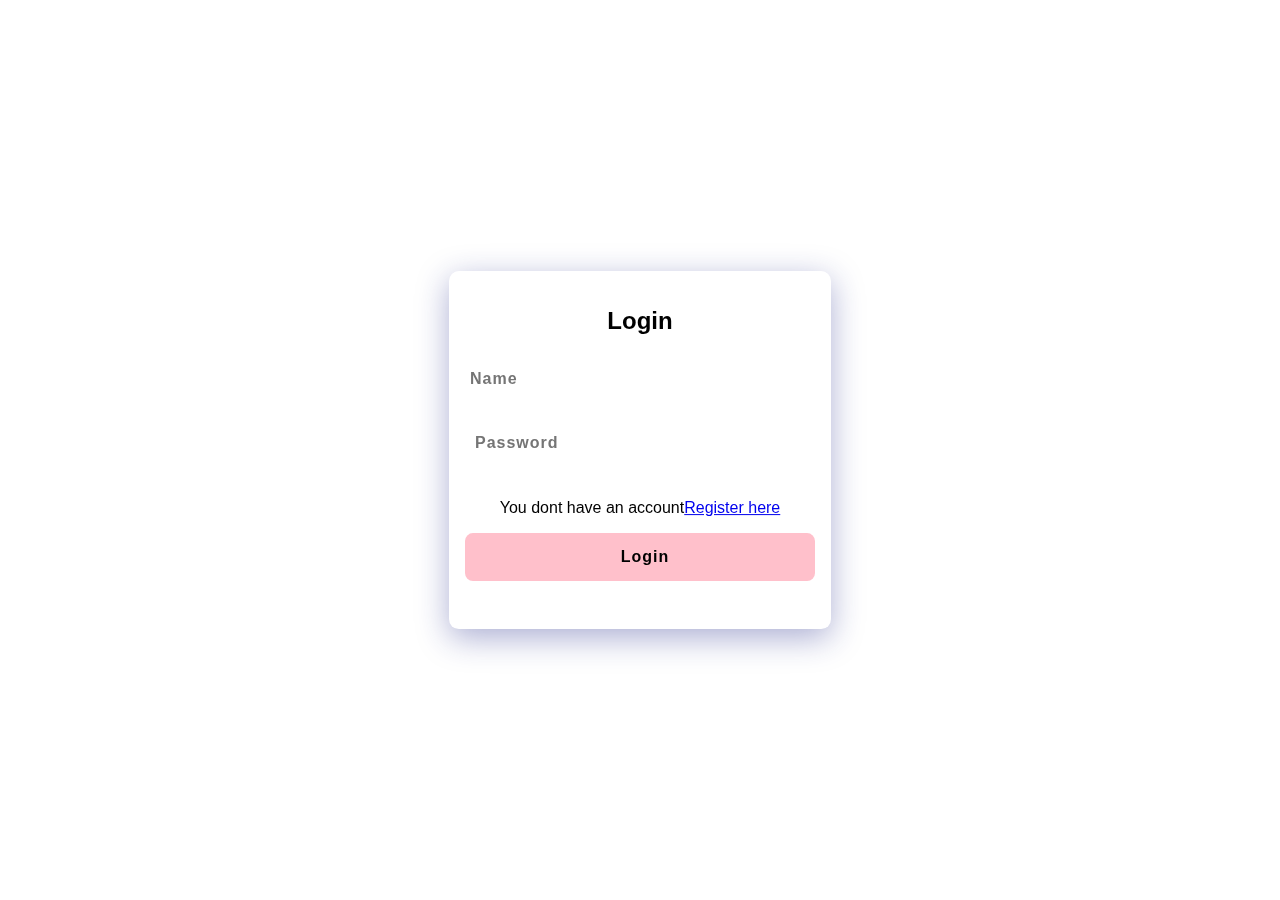
==== auth/login.html @ 1ad1a18e "first commit" ====
<!DOCTYPE html>
<html lang="en">
<head>
    <meta charset="UTF-8">
    <meta name="viewport" content="width=device-width, initial-scale=1.0">
    <title>Document</title>
    <link rel="stylesheet" href="/auth/login.css">
</head>
<body>

    <div class="card">
        <h2>Login</h2>
        <input type="name" id="email" placeholder="Name" required>
        <div class="passwordContainer">
            <input type="password" id="psswd" placeholder="Password" required>
        </div>
        <div class="register-container">
            <p>You dont have an account</p>
            <a href="./register.html">Register here</a>
        </div>
        <button id="register">Login</button>
        <div class="respondContainer">
            <p class="error"></p>
        </div>
    </div>
</body>
</html>
---- auth/login.css ----
body {
  margin: 0;
  padding: 0;
  box-sizing: border-box;
  font-family: Arial, Helvetica, sans-serif;
  position: relative;
  height: 100vh;
}

.card {
  width: 350px;
  max-width: 95%;
  display: flex;
  flex-direction: column;
  justify-content: flex-start;
  align-items: center;
  position: absolute;
  top: 50%;
  left: 50%;
  transform: translate(-50%, -50%);
  background: rgba(255, 255, 255, 0.25);
  box-shadow: 0 8px 32px 0 rgba(31, 38, 135, 0.37);
  -webkit-backdrop-filter: blur(4px);
          backdrop-filter: blur(4px);
  border-radius: 10px;
  border: 1px sold rgba(255, 255, 255, 0.18);
  padding: 1em;
}

input {
  width: 100%;
  height: 3em;
  border-width: 0;
  border-radius: 8px;
  margin-bottom: 1em;
  padding: 0 0 0 10px;
  letter-spacing: 1px;
  font-size: 1em;
  font-weight: 600;
}

input:focus {
  outline-color: pink;
}

.passwordContainer {
  width: 100%;
  display: flex;
  justify-content: space-between;
  align-items: center;
  margin-bottom: 1em;
}

.passwordContainer button {
  max-width: 3.5em;
  height: 3em;
  margin: 0;
  margin-left: 1em;
}

.passwordContainer input {
  margin-bottom: 0;
}

button {
  background: pink;
  width: 100%;
  height: 3em;
  border-radius: 8px;
  border-width: 0;
  margin-bottom: 1em;
  padding: 0 0 0 10px;
  letter-spacing: 1px;
  font-size: 1em;
  font-weight: 600;
  color: #000;
  transition: all 0.4s ease-in-out;
  cursor: pointer;
}

button:hover {
  color: #fff;
}

.register-container {
  display: flex;
  align-items: center;
  justify-content: space-between;
}

.error {
  color: red;
  text-align: left;
}

.responseContainer {
  width: 100%;
}/*# sourceMappingURL=login.css.map */
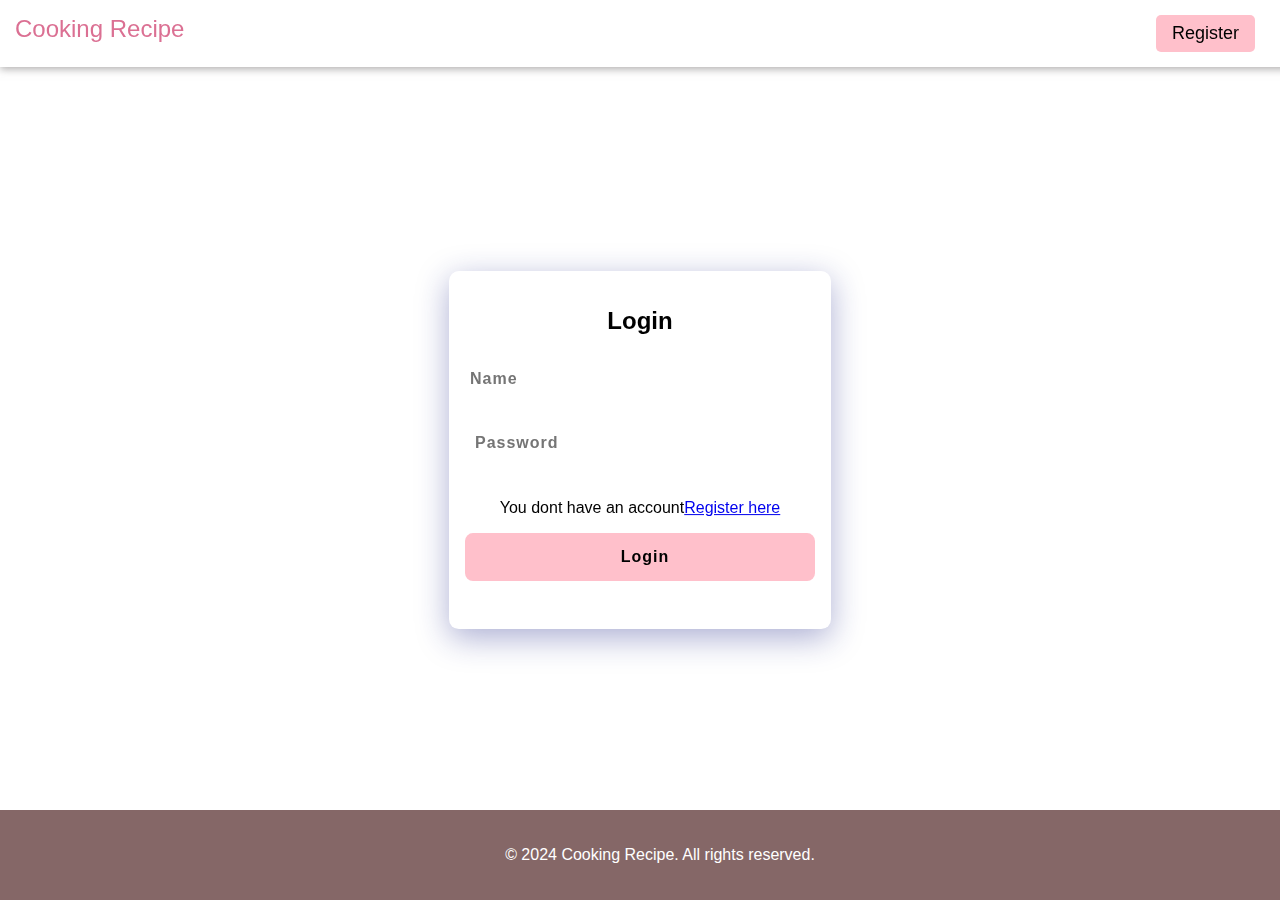
==== commit d5ac53bf: "latest commit" ====
--- a/auth/login.html
+++ b/auth/login.html
@@ -3,11 +3,17 @@
 <head>
     <meta charset="UTF-8">
     <meta name="viewport" content="width=device-width, initial-scale=1.0">
-    <title>Document</title>
+    <title>Cooking_Recipe</title>
     <link rel="stylesheet" href="/auth/login.css">
 </head>
 <body>
-
+    <div class="navbar">
+        <a href="../index.html" class="logo">Cooking Recipe</a>
+        <ul class="nav-links">
+            <li><a href="/auth/register.html" class="btn">Register</a></li> 
+            <!-- <li><a href="/auth/register.html" class="btn">Register</a></li> -->
+        </ul>
+    </div>
     <div class="card">
         <h2>Login</h2>
         <input type="name" id="email" placeholder="Name" required>
@@ -19,9 +25,14 @@
             <a href="./register.html">Register here</a>
         </div>
         <button id="register">Login</button>
+
+        <!-- // for error message//\ -->
         <div class="respondContainer">
             <p class="error"></p>
         </div>
     </div>
+    <div class="footer">
+        <p>&copy; 2024 Cooking Recipe. All rights reserved.</p>
+    </div>
 </body>
 </html>--- a/auth/login.css
+++ b/auth/login.css
@@ -7,12 +7,64 @@
   height: 100vh;
 }
 
+.navbar {
+  position: fixed;
+  width: 100%;
+  background-color: #fff;
+  text-align: center;
+  overflow: hidden;
+  padding: 15px;
+  box-shadow: 0 2px 8px rgba(148, 146, 146, 0.77);
+}
+
+.logo {
+  float: left;
+  color: #000;
+  font-size: 24px;
+  text-decoration: none;
+  color: palevioletred;
+}
+
+.nav-links {
+  float: right;
+  list-style-type: none;
+  margin: 0;
+  padding: 0;
+}
+
+.nav-links li {
+  display: inline;
+  margin-left: 20px;
+}
+
+.nav-links li a {
+  color: #000;
+  text-decoration: none;
+  font-size: 18px;
+}
+
+.btn {
+  display: inline-block;
+  padding: 8px 16px;
+  margin-right: 40px;
+  background-color: pink;
+  text-decoration: none;
+  border: none;
+  border-radius: 5px;
+  transition: background-color 0.3s ease;
+}
+
+.btn:hover {
+  background-color: pink;
+  color: #f7f7f7;
+}
+
 .card {
   width: 350px;
   max-width: 95%;
   display: flex;
   flex-direction: column;
-  justify-content: flex-start;
+  justify-content: center;
   align-items: center;
   position: absolute;
   top: 50%;
@@ -95,4 +147,14 @@
 
 .responseContainer {
   width: 100%;
+}
+
+.footer {
+  position: fixed;
+  bottom: 0;
+  width: 100%;
+  background-color: #856767;
+  color: #fff;
+  padding: 20px;
+  text-align: center;
 }/*# sourceMappingURL=login.css.map */